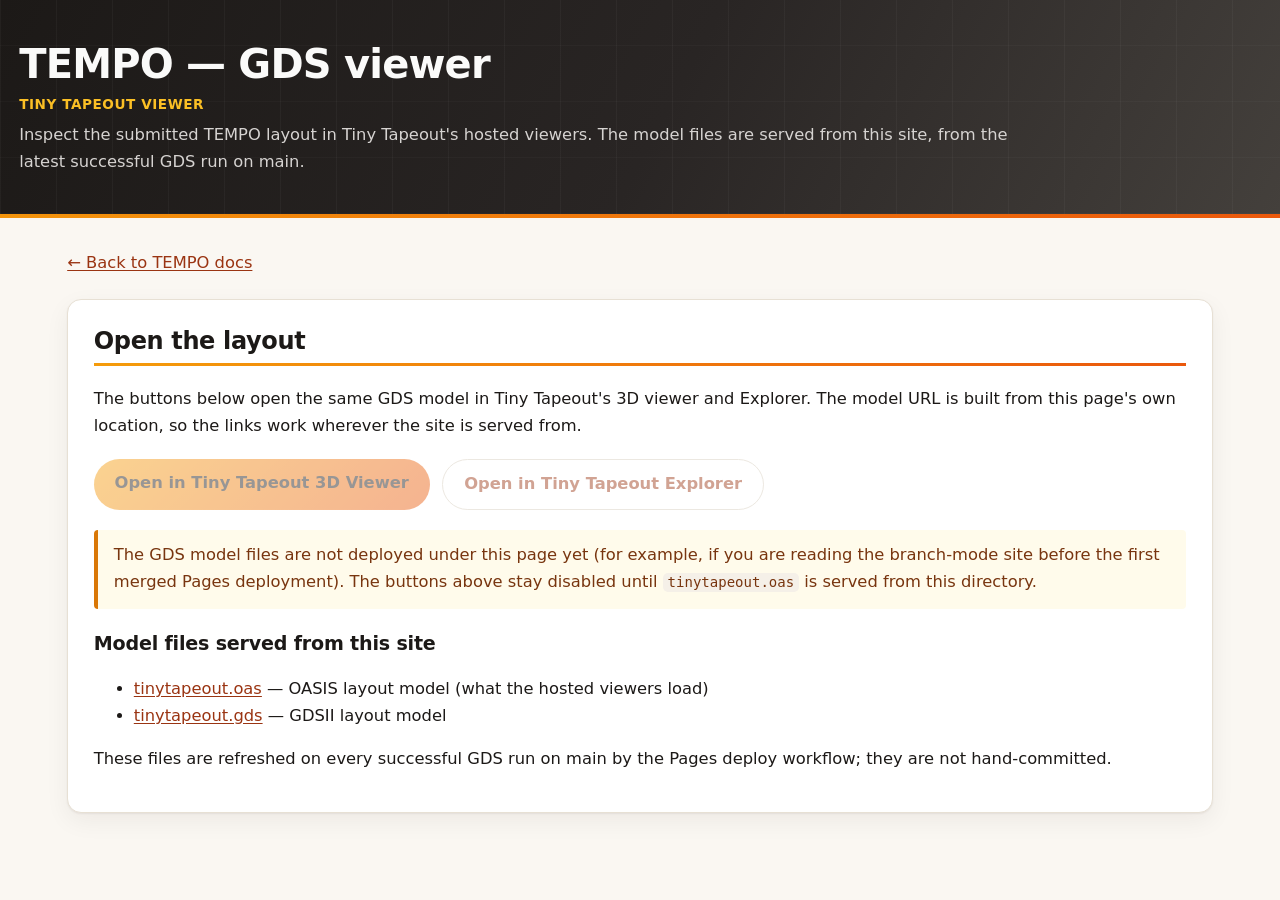
==== docs/viewer/index.html @ 983c2016 "ci: merged Pages deploy (docs site + Tiny Tapeout viewer at /viewer/) Single GitHub Actions deployme" ====
<!DOCTYPE html>
<html lang="en">
<head>
<meta charset="utf-8">
<meta name="viewport" content="width=device-width, initial-scale=1">
<title>TEMPO — GDS viewer</title>
<script id="tempo-theme-init">(function(){try{var t=localStorage.getItem("tempo-theme");if(t!=="dark"&&t!=="light")t=window.matchMedia("(prefers-color-scheme: dark)").matches?"dark":"light";document.documentElement.setAttribute("data-theme",t);}catch(e){document.documentElement.setAttribute("data-theme","light");}})();</script>
<link rel="stylesheet" href="../assets/site.css">
<style>
.viewer-actions { display: flex; flex-wrap: wrap; gap: .8rem; margin: 1.2rem 0; }
.viewer-btn { display: inline-block; padding: .7rem 1.3rem; border-radius: 999px;
  font-weight: 700; text-decoration: none; }
.viewer-btn.primary { background: var(--grad); color: #1c1917; }
.viewer-btn.secondary { border: 1px solid var(--line-strong); color: var(--accent); }
.viewer-btn[aria-disabled="true"] { opacity: .45; pointer-events: none; }
.viewer-preview img { max-width: 100%; height: auto; border: 1px solid var(--line);
  border-radius: 8px; background: var(--canvas-bg); }
.viewer-note { background: var(--warn-bg); border-left: 4px solid var(--warn-line);
  color: var(--warn-ink); padding: .8rem 1rem; border-radius: 4px; }
</style>
</head>
<body>
<header class="hero">
  <h1>TEMPO — GDS viewer</h1>
  <p class="tag">Tiny Tapeout viewer</p>
  <p>Inspect the submitted TEMPO layout in Tiny Tapeout's hosted viewers.
  The model files are served from this site, from the latest successful
  GDS run on main.</p>
</header>
<main>
<p><a href="../">&larr; Back to TEMPO docs</a></p>
<section class="card">
  <h2>Open the layout</h2>
  <p>The buttons below open the same GDS model in Tiny Tapeout's 3D viewer
  and Explorer. The model URL is built from this page's own location, so the
  links work wherever the site is served from.</p>
  <div class="viewer-actions">
    <a id="tt-3d" class="viewer-btn primary" href="#">Open in Tiny Tapeout 3D Viewer</a>
    <a id="tt-explorer" class="viewer-btn secondary" href="#">Open in Tiny Tapeout Explorer</a>
  </div>
  <p id="viewer-missing" class="viewer-note" hidden>The GDS model files are
  not deployed under this page yet (for example, if you are reading the
  branch-mode site before the first merged Pages deployment). The buttons
  above stay disabled until <code>tinytapeout.oas</code> is served from
  this directory.</p>
  <figure class="viewer-preview">
    <img src="gds_render.png" alt="Rendered preview of the TEMPO GDS layout"
      onerror="this.closest('figure').style.display='none'">
    <figcaption>Render of the submitted GDS (from the GDS run that produced
    the model files below).</figcaption>
  </figure>
  <h3>Model files served from this site</h3>
  <ul>
    <li><a href="tinytapeout.oas">tinytapeout.oas</a> — OASIS layout model (what the hosted viewers load)</li>
    <li><a href="tinytapeout.gds">tinytapeout.gds</a> — GDSII layout model</li>
  </ul>
  <p>These files are refreshed on every successful GDS run on main by the
  Pages deploy workflow; they are not hand-committed.</p>
</section>
</main>
<script>
(function () {
  // PDK is injected at deploy time by the Pages deploy workflow, which
  // replaces __PDK__ with the value from the gds run's pdk.json. It is
  // deliberately NOT hardcoded here: the committed page must not pin a
  // PDK the workflow did not produce.
  var PDK = "__PDK__";
  var btn3d = document.getElementById("tt-3d");
  var btnEx = document.getElementById("tt-explorer");
  var note = document.getElementById("viewer-missing");
  function disable() {
    [btn3d, btnEx].forEach(function (b) {
      b.setAttribute("aria-disabled", "true");
      b.removeAttribute("href");
    });
    note.hidden = false;
  }
  if (!PDK || PDK.indexOf("__PDK__") !== -1) { disable(); return; }
  var model = new URL("tinytapeout.oas", window.location.href).href;
  btn3d.href = "https://gds-viewer.tinytapeout.com/?pdk=" + encodeURIComponent(PDK)
    + "&model=" + encodeURIComponent(model);
  btnEx.href = "https://gds-explorer.tinytapeout.com/viewer?file=" + encodeURIComponent(model)
    + "&pdk=" + encodeURIComponent(PDK);
  // Graceful degradation: if the model file is absent, do not offer
  // buttons that open a viewer with nothing to load.
  try {
    fetch("tinytapeout.oas", { method: "HEAD" }).then(function (r) {
      if (!r.ok) disable();
    }).catch(function () { disable(); });
  } catch (e) { disable(); }
})();
</script>
</body>
</html>
---- docs/assets/site.css ----
/* TEMPO docs site — design system. Plain CSS, no frameworks, no external requests.
   Two themes, one token set. The theme is chosen before first paint by a tiny
   inline script in <head> (localStorage "tempo-theme", else OS preference) that
   sets data-theme on <html>; nav.js keeps the toggle, the diagram variants and
   the canvas palettes in sync with it. System font stacks only. */
:root {
  color-scheme: light;
  --bg: #faf7f2; --bg-elev: #fffdf9; --card: #ffffff;
  --ink: #1c1917; --muted: #57534e; --faint: #78716c;
  --line: #e7e0d4; --line-strong: #d6cdbd;
  --accent: #9a3412; --accent-bright: #c2410c; --accent-soft: #ffedd5;
  --teal: #0f766e; --teal-soft: #ccfbf1;
  --grad: linear-gradient(135deg, #f59e0b 0%, #ea580c 100%);
  --hero-bg: linear-gradient(118deg, #1c1917 0%, #292524 52%, #44403c 100%);
  --hero-ink: #fafaf9; --hero-muted: #d6d3d1; --hero-tag: #fbbf24;
  --nav-bg: #292524; --nav-ink: #e7e5e4; --nav-ink-hover: #ffffff;
  --th-bg: #f5f0e8; --row-alt: #faf7f2;
  --code-bg: #0f172a; --code-ink: #e2e8f0; --code-inline-bg: #f5f0e8;
  --warn-bg: #fffbeb; --warn-line: #d97706; --warn-ink: #78350f;
  --ok: #15803d; --bad: #dc2626;
  --canvas-bg: #ffffff; --diagram-bg: #fffdf9;
  --shadow: 0 1px 2px rgba(28, 25, 23, .06), 0 8px 24px rgba(28, 25, 23, .06);
  --focus: #ea580c;
  --sans: system-ui, -apple-system, "Segoe UI", Roboto, "Helvetica Neue", Arial, sans-serif;
  --mono: ui-monospace, "SF Mono", "Cascadia Mono", Menlo, Consolas, "DejaVu Sans Mono", monospace;
}
[data-theme="dark"] {
  color-scheme: dark;
  --bg: #0b1120; --bg-elev: #0f172a; --card: #111c30;
  --ink: #e2e8f0; --muted: #94a3b8; --faint: #64748b;
  --line: #1e293b; --line-strong: #334155;
  --accent: #fbbf24; --accent-bright: #fcd34d; --accent-soft: #451a03;
  --teal: #2dd4bf; --teal-soft: #134e4a;
  --grad: linear-gradient(135deg, #fbbf24 0%, #f97316 100%);
  --hero-bg: linear-gradient(118deg, #020617 0%, #0f172a 52%, #1e293b 100%);
  --hero-ink: #f1f5f9; --hero-muted: #94a3b8; --hero-tag: #fbbf24;
  --nav-bg: #0f172a; --nav-ink: #cbd5e1; --nav-ink-hover: #ffffff;
  --th-bg: #16213a; --row-alt: #0f172a;
  --code-bg: #020617; --code-ink: #e2e8f0; --code-inline-bg: #1e293b;
  --warn-bg: #451a03; --warn-line: #f59e0b; --warn-ink: #fde68a;
  --ok: #4ade80; --bad: #f87171;
  --canvas-bg: #0b1120; --diagram-bg: #0f172a;
  --shadow: 0 1px 2px rgba(0, 0, 0, .4), 0 10px 28px rgba(0, 0, 0, .35);
  --focus: #fbbf24;
}
/* No-JS fallback: honour the OS theme until the inline script runs. */
@media (prefers-color-scheme: dark) {
  :root:not([data-theme]) {
    color-scheme: dark;
    --bg: #0b1120; --bg-elev: #0f172a; --card: #111c30;
    --ink: #e2e8f0; --muted: #94a3b8; --faint: #64748b;
    --line: #1e293b; --line-strong: #334155;
    --accent: #fbbf24; --accent-bright: #fcd34d; --accent-soft: #451a03;
    --teal: #2dd4bf; --teal-soft: #134e4a;
    --grad: linear-gradient(135deg, #fbbf24 0%, #f97316 100%);
    --hero-bg: linear-gradient(118deg, #020617 0%, #0f172a 52%, #1e293b 100%);
    --hero-ink: #f1f5f9; --hero-muted: #94a3b8; --hero-tag: #fbbf24;
    --nav-bg: #0f172a; --nav-ink: #cbd5e1; --nav-ink-hover: #ffffff;
    --th-bg: #16213a; --row-alt: #0f172a;
    --code-bg: #020617; --code-ink: #e2e8f0; --code-inline-bg: #1e293b;
    --warn-bg: #451a03; --warn-line: #f59e0b; --warn-ink: #fde68a;
    --ok: #4ade80; --bad: #f87171;
    --canvas-bg: #0b1120; --diagram-bg: #0f172a;
    --shadow: 0 1px 2px rgba(0, 0, 0, .4), 0 10px 28px rgba(0, 0, 0, .35);
    --focus: #fbbf24;
  }
}
* { box-sizing: border-box; }
html { scroll-behavior: smooth; }
body { margin: 0; font-family: var(--sans); color: var(--ink);
  background: var(--bg); line-height: 1.65; font-size: 1.02rem;
  -webkit-font-smoothing: antialiased; }
a { color: var(--accent); text-underline-offset: 2px; }
a:hover { color: var(--accent-bright); }
:focus-visible { outline: 2px solid var(--focus); outline-offset: 2px; border-radius: 4px; }
/* hero */
header.hero { background: var(--hero-bg); color: var(--hero-ink);
  padding: 2.6rem 1.2rem 2rem; border-bottom: 4px solid transparent;
  border-image: var(--grad) 1; position: relative; overflow: hidden; }
header.hero::after { content: ""; position: absolute; inset: 0; pointer-events: none;
  background-image: repeating-linear-gradient(90deg, rgba(255,255,255,.035) 0 1px, transparent 1px 56px),
    repeating-linear-gradient(0deg, rgba(255,255,255,.025) 0 1px, transparent 1px 56px); }
header.hero h1 { margin: 0 0 .4rem; font-size: clamp(1.7rem, 4vw, 2.5rem);
  line-height: 1.12; letter-spacing: -.02em; position: relative; }
header.hero p { margin: .4rem 0; color: var(--hero-muted); max-width: 62rem; position: relative; }
header.hero .tag { color: var(--hero-tag); font-weight: 700; letter-spacing: .04em;
  text-transform: uppercase; font-size: .85rem; }
header.hero code { background: rgba(255,255,255,.12); color: var(--hero-ink); }
/* nav */
nav#site-nav { background: var(--nav-bg); padding: .55rem 1.2rem; position: sticky;
  top: 0; z-index: 10; display: flex; flex-wrap: wrap; align-items: center; gap: .2rem 1.1rem;
  box-shadow: 0 1px 0 rgba(0,0,0,.25); }
nav#site-nav a { color: var(--nav-ink); text-decoration: none; font-size: .94rem; font-weight: 500; }
nav#site-nav a:hover { color: var(--nav-ink-hover); text-decoration: underline; }
button.theme-toggle { margin-left: auto; background: transparent; color: var(--nav-ink);
  border: 1px solid rgba(255,255,255,.25); border-radius: 999px; padding: .3rem .8rem;
  font-size: .88rem; cursor: pointer; white-space: nowrap; }
button.theme-toggle:hover { color: var(--nav-ink-hover); border-color: rgba(255,255,255,.55); background: rgba(255,255,255,.08); }
/* layout */
main { max-width: 74rem; margin: 0 auto; padding: 1rem 1.2rem 3rem; }
section.card { background: var(--card); border: 1px solid var(--line); border-radius: 14px;
  padding: 1.4rem 1.6rem; margin: 1.4rem 0; box-shadow: var(--shadow); }
h2 { margin-top: .2rem; font-size: 1.5rem; letter-spacing: -.015em; line-height: 1.25;
  padding-bottom: .45rem; border-bottom: 3px solid transparent;
  border-image: var(--grad) 1; }
h3 { margin-bottom: .3rem; letter-spacing: -.01em; }
table { border-collapse: collapse; width: 100%; margin: .7rem 0; font-size: .93rem; }
th, td { border: 1px solid var(--line); padding: .4rem .6rem; text-align: left; vertical-align: top; }
th { background: var(--th-bg); font-weight: 650; }
tr:nth-child(even) td { background: var(--row-alt); }
code { font-family: var(--mono); font-size: .86em; background: var(--code-inline-bg);
  padding: .1em .35em; border-radius: 5px; }
pre { font-family: var(--mono); font-size: .86rem; background: var(--code-bg); color: var(--code-ink);
  padding: 1rem 1.1rem; border-radius: 10px; overflow-x: auto; border: 1px solid var(--line-strong);
  line-height: 1.55; }
pre code { background: none; padding: 0; }
img.diagram { width: 100%; height: auto; border: 1px solid var(--line); border-radius: 12px;
  background: var(--diagram-bg); box-shadow: var(--shadow); }
img.diagram.narrow { max-width: 52rem; display: block; margin: 0 auto; }
.caption { color: var(--muted); font-size: .88rem; margin-top: .35rem; }
.warn { border-left: 4px solid var(--warn-line); background: var(--warn-bg); color: var(--warn-ink);
  padding: .8rem 1.1rem; border-radius: 0 10px 10px 0; }
.ok { color: var(--ok); font-weight: 700; }
.bad { color: var(--bad); font-weight: 700; }
.fidelity { border: 1px dashed var(--warn-line); background: var(--warn-bg); color: var(--warn-ink);
  padding: .7rem 1rem; border-radius: 10px; font-size: .9rem; }
/* explorer */
.controls { display: flex; flex-wrap: wrap; gap: .45rem .8rem; align-items: center; margin: .7rem 0; }
.controls button, .controls input[type=range], .controls select, .controls input[type=number] { cursor: pointer; }
button { background: var(--card); color: var(--ink); border: 1px solid var(--line-strong);
  border-radius: 8px; padding: .35rem .8rem; font-size: .92rem; transition: background .15s, border-color .15s; }
button:hover { background: var(--bg-elev); border-color: var(--accent); }
button.active { background: var(--grad); color: #1c1917; border-color: transparent; font-weight: 650; }
input[type=range], input[type=number], select { accent-color: var(--accent-bright); }
input[type=number], select { background: var(--card); color: var(--ink); border: 1px solid var(--line-strong); border-radius: 6px; padding: .25rem .4rem; }
.layerlist { display: grid; grid-template-columns: repeat(auto-fill, minmax(15rem, 1fr)); gap: .3rem .9rem; margin: .7rem 0; }
.layerlist label { font-size: .9rem; cursor: pointer; }
.layerlist .solo { font-size: .8rem; margin-left: .3rem; }
canvas.viewer { width: 100%; height: 560px; border: 1px solid var(--line-strong); border-radius: 12px;
  background: var(--canvas-bg); touch-action: none; display: block; box-shadow: var(--shadow); }
.readout { font-family: var(--mono); font-size: .9rem; color: var(--muted); margin-top: .45rem; min-height: 1.2em; }
.infopanel { border: 1px solid var(--line); border-radius: 10px; padding: .7rem 1rem; margin-top: .7rem; font-size: .92rem; background: var(--bg-elev); }
.infopanel h4 { margin: 0 0 .25rem; }
footer { color: var(--muted); font-size: .88rem; text-align: center; padding: 1.2rem; }
/* scrollable wrappers: no-op on desktop (content fits), horizontal scroll
   on narrow screens instead of overflowing the card. Tables and the dense
   labeled diagram keep their full width; the user scrolls them. */
.table-scroll, .diagram-scroll { overflow-x: auto; -webkit-overflow-scrolling: touch; }
.table-scroll > table { margin: .7rem 0; }
/* ---- narrow widths: real-phone layout (desktop rules above untouched) ---- */
@media (max-width: 760px) {
  /* nav: one scrollable link row + always-visible theme toggle (no wrap
     stack eating the viewport; the toggle never scrolls away). */
  nav#site-nav { flex-wrap: nowrap; padding: .5rem .8rem; gap: .2rem .8rem; }
  nav#site-nav .nav-links { display: flex; flex-wrap: nowrap; gap: .2rem 1rem;
    overflow-x: auto; -webkit-overflow-scrolling: touch; flex: 1 1 auto; }
  nav#site-nav .nav-links a { white-space: nowrap; font-size: .92rem; }
  button.theme-toggle { margin-left: 0; flex: none; min-height: 44px; }
  /* reclaim horizontal space: tighter page + card + hero padding */
  main { padding: .75rem .8rem 2rem; }
  section.card { padding: 1rem .9rem; margin: 1rem 0; }
  header.hero { padding: 1.6rem .9rem 1.3rem; }
  h2 { font-size: 1.3rem; }
  table { font-size: .88rem; }
  /* comfortable touch targets (was ~30 px tall) */
  button { min-height: 44px; padding: .55rem .9rem; }
  .layerlist input[type=checkbox], .controls input[type=checkbox] {
    width: 1.25rem; height: 1.25rem; vertical-align: middle; }
  /* canvases: shorter so they don't dominate the viewport; touch-action
     stays none so custom pan/pinch keep working (swipe outside a canvas
     to scroll the page — the captions say so). */
  canvas.viewer { height: 380px; }
  /* dense labeled diagram: keep readable width, scroll it horizontally */
  .diagram-scroll img.diagram { min-width: 620px; }
  /* iOS Safari auto-zooms on focus for inputs under 16 px: keep form
     controls at 1 rem on phones so tapping one never reflows the page. */
  input, select, textarea { font-size: 1rem; }
}
@media (prefers-reduced-motion: reduce) {
  html { scroll-behavior: auto; }
  *, *::before, *::after { transition: none !important; animation: none !important; }
}
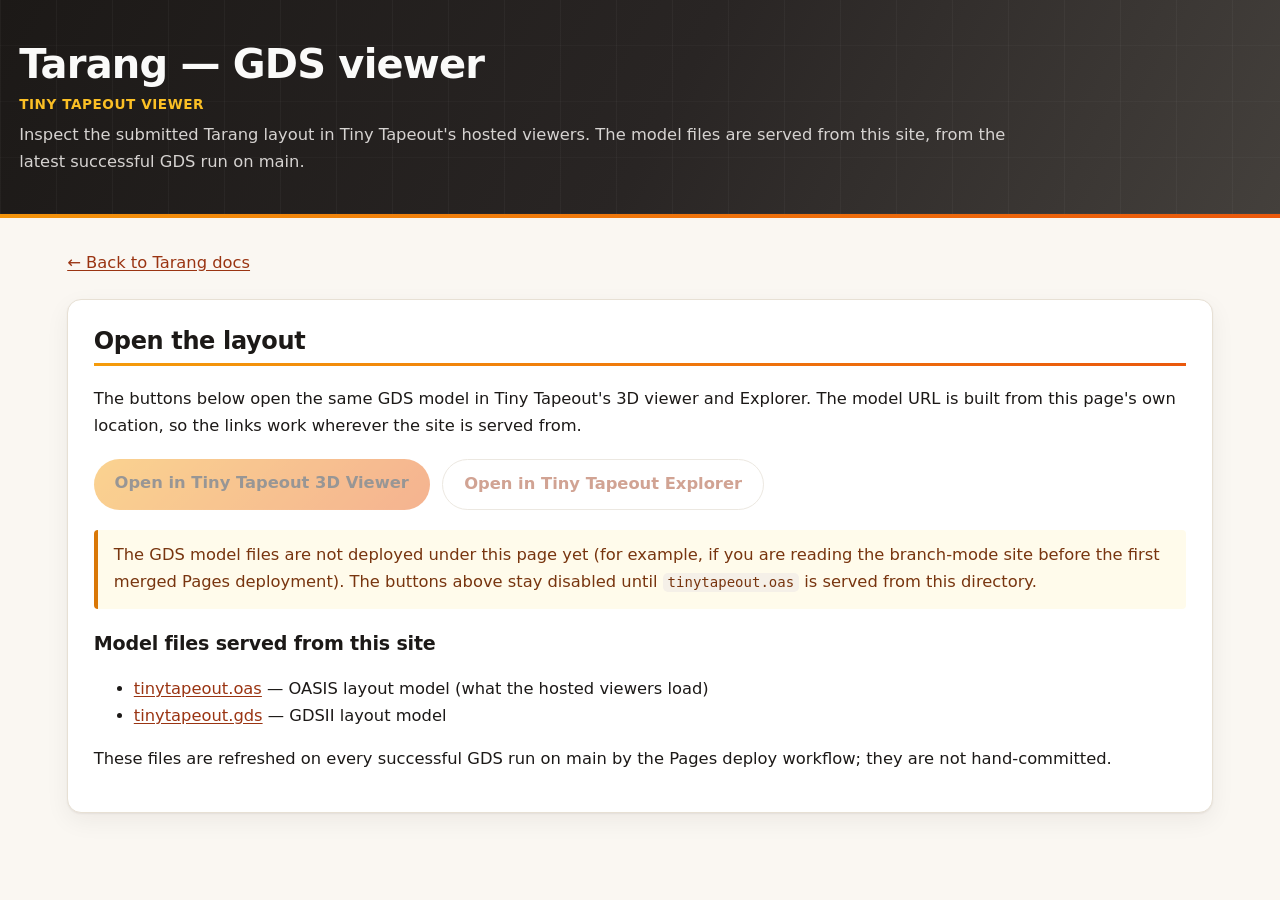
==== commit b9377216: "docs: rebrand TEMPO to Tarang (full rebrand, prose + headers) Whole-word project-name rename only: T" ====
--- a/docs/viewer/index.html
+++ b/docs/viewer/index.html
@@ -3,7 +3,7 @@
 <head>
 <meta charset="utf-8">
 <meta name="viewport" content="width=device-width, initial-scale=1">
-<title>TEMPO — GDS viewer</title>
+<title>Tarang — GDS viewer</title>
 <script id="tempo-theme-init">(function(){try{var t=localStorage.getItem("tempo-theme");if(t!=="dark"&&t!=="light")t=window.matchMedia("(prefers-color-scheme: dark)").matches?"dark":"light";document.documentElement.setAttribute("data-theme",t);}catch(e){document.documentElement.setAttribute("data-theme","light");}})();</script>
 <link rel="stylesheet" href="../assets/site.css">
 <style>
@@ -21,14 +21,14 @@
 </head>
 <body>
 <header class="hero">
-  <h1>TEMPO — GDS viewer</h1>
+  <h1>Tarang — GDS viewer</h1>
   <p class="tag">Tiny Tapeout viewer</p>
-  <p>Inspect the submitted TEMPO layout in Tiny Tapeout's hosted viewers.
+  <p>Inspect the submitted Tarang layout in Tiny Tapeout's hosted viewers.
   The model files are served from this site, from the latest successful
   GDS run on main.</p>
 </header>
 <main>
-<p><a href="../">&larr; Back to TEMPO docs</a></p>
+<p><a href="../">&larr; Back to Tarang docs</a></p>
 <section class="card">
   <h2>Open the layout</h2>
   <p>The buttons below open the same GDS model in Tiny Tapeout's 3D viewer
@@ -44,7 +44,7 @@
   above stay disabled until <code>tinytapeout.oas</code> is served from
   this directory.</p>
   <figure class="viewer-preview">
-    <img src="gds_render.png" alt="Rendered preview of the TEMPO GDS layout"
+    <img src="gds_render.png" alt="Rendered preview of the Tarang GDS layout"
       onerror="this.closest('figure').style.display='none'">
     <figcaption>Render of the submitted GDS (from the GDS run that produced
     the model files below).</figcaption>
@@ -60,11 +60,16 @@
 </main>
 <script>
 (function () {
-  // PDK is injected at deploy time by the Pages deploy workflow, which
-  // replaces __PDK__ with the value from the gds run's pdk.json. It is
-  // deliberately NOT hardcoded here: the committed page must not pin a
-  // PDK the workflow did not produce.
+  // PDK and the configured flag are injected at deploy time by the
+  // Pages deploy workflow, which replaces __PDK__ with the value from
+  // the gds run's pdk.json and __VIEWER_CONFIGURED__ with "yes". The
+  // PDK is deliberately NOT hardcoded here: the committed page must not
+  // pin a PDK the workflow did not produce. The guard below compares
+  // against the INJECTED value ("yes"), never the placeholder: comparing
+  // against the placeholder would self-trigger after injection, because
+  // sed rewrites the placeholder inside the comparison too.
   var PDK = "__PDK__";
+  var VIEWER_CONFIGURED = "__VIEWER_CONFIGURED__";
   var btn3d = document.getElementById("tt-3d");
   var btnEx = document.getElementById("tt-explorer");
   var note = document.getElementById("viewer-missing");
@@ -75,7 +80,7 @@
     });
     note.hidden = false;
   }
-  if (!PDK || PDK.indexOf("__PDK__") !== -1) { disable(); return; }
+  if (VIEWER_CONFIGURED !== "yes" || !PDK) { disable(); return; }
   var model = new URL("tinytapeout.oas", window.location.href).href;
   btn3d.href = "https://gds-viewer.tinytapeout.com/?pdk=" + encodeURIComponent(PDK)
     + "&model=" + encodeURIComponent(model);
--- a/docs/assets/site.css
+++ b/docs/assets/site.css
@@ -1,4 +1,4 @@
-/* TEMPO docs site — design system. Plain CSS, no frameworks, no external requests.
+/* Tarang docs site — design system. Plain CSS, no frameworks, no external requests.
    Two themes, one token set. The theme is chosen before first paint by a tiny
    inline script in <head> (localStorage "tempo-theme", else OS preference) that
    sets data-theme on <html>; nav.js keeps the toggle, the diagram variants and
